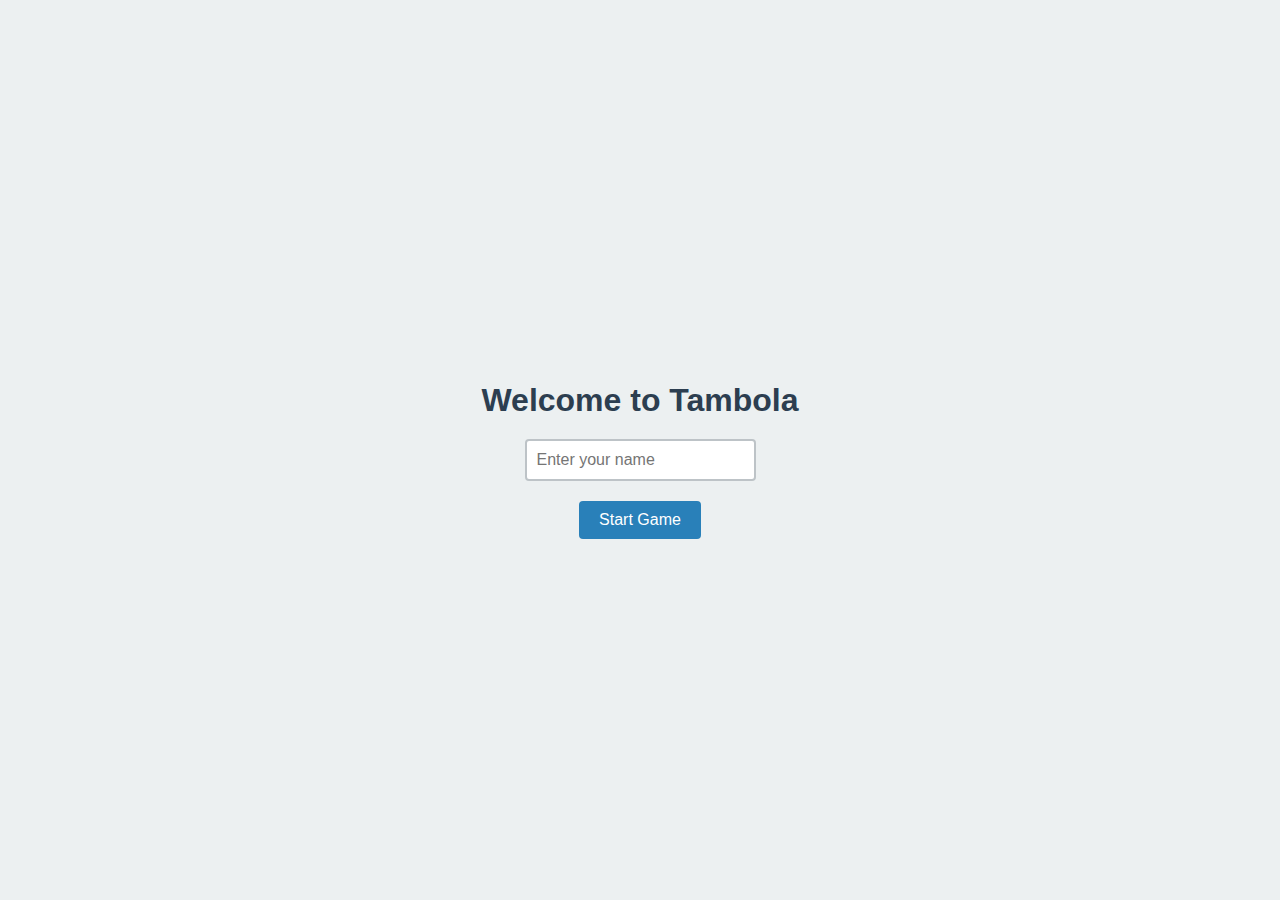
==== tambola/index.html @ fc3da627 "Adding Initial code" ====
<!DOCTYPE html>
<html lang="en">
<head>
  <meta charset="UTF-8">
  <meta name="viewport" content="width=device-width, initial-scale=1.0">
  <title>Tambola Game</title>
  <style>
    body {
      font-family: Arial, sans-serif;
      margin: 0;
      padding: 0;
      background-color: #f4f4f9;
      color: #333;
      text-align: center;
    }

    h1 {
      margin: 20px 0;
      color: #2c3e50;
    }

    .container {
      max-width: 800px;
      margin: 20px auto;
      padding: 20px;
      background: white;
      box-shadow: 0 4px 6px rgba(0, 0, 0, 0.1);
      border-radius: 8px;
    }

    .board {
      display: grid;
      grid-template-columns: repeat(10, 1fr);
      gap: 10px;
      margin-top: 20px;
    }

    .cell {
      padding: 20px;
      border: 2px solid #2c3e50;
      background-color: #ecf0f1;
      border-radius: 4px;
      font-size: 18px;
      font-weight: bold;
      cursor: pointer;
      transition: 0.3s;
    }

    .cell.called {
      background-color: #27ae60;
      color: white;
    }

    .button-container {
      margin: 20px 0;
    }

    button {
      background-color: #2980b9;
      color: white;
      padding: 10px 20px;
      border: none;
      border-radius: 4px;
      font-size: 16px;
      cursor: pointer;
      transition: 0.3s;
    }

    button:hover {
      background-color: #3498db;
    }

    .current-number {
      font-size: 24px;
      font-weight: bold;
      margin: 20px 0;
      color: #e74c3c;
    }

    .tickets {
      margin: 30px 0;
    }

    .ticket {
      display: grid;
      grid-template-columns: repeat(9, 1fr);
      gap: 5px;
      background-color: #fdfefe;
      padding: 10px;
      border: 2px solid #bdc3c7;
      border-radius: 8px;
      margin: 10px auto;
      max-width: 300px;
    }

    .ticket-cell {
      height: 40px;
      line-height: 40px;
      text-align: center;
      font-size: 16px;
      font-weight: bold;
      background-color: #ecf0f1;
      border-radius: 4px;
      transition: 0.3s;
    }

    .ticket-cell:not(:empty) {
      background-color: #3498db;
      color: white;
    }

    .welcome-screen, .game-screen {
      display: none;
    }

    .welcome-screen.active, .game-screen.active {
      display: block;
    }

    .welcome-container {
      display: flex;
      flex-direction: column;
      align-items: center;
      justify-content: center;
      height: 100vh;
      background-color: #ecf0f1;
    }

    .welcome-container input {
      padding: 10px;
      font-size: 16px;
      border: 2px solid #bdc3c7;
      border-radius: 4px;
      margin-bottom: 20px;
    }
  </style>
</head>
<body>
  <!-- Welcome Screen -->
  <div class="welcome-screen active" id="welcomeScreen">
    <div class="welcome-container">
      <h1>Welcome to Tambola</h1>
      <input type="text" id="playerName" placeholder="Enter your name" />
      <button onclick="startGame()">Start Game</button>
    </div>
  </div>

  <!-- Game Screen -->
  <div class="game-screen" id="gameScreen">
    <div class="container">
      <h1 id="gameTitle">Tambola Game</h1>
      <div class="current-number" id="currentNumber">Waiting for the first number...</div>
      <div class="button-container">
        <button onclick="generateNumber()">Generate Number</button>
        <button onclick="resetGame()">Reset Game</button>
        <button onclick="generateTickets()">Generate Tickets</button>
      </div>
      <div class="board" id="board"></div>
      <div class="tickets" id="tickets"></div>
    </div>
  </div>

  <script>
    // Initialize variables
    const totalNumbers = 90;
    const calledNumbers = new Set();
    const board = document.getElementById('board');
    const currentNumberDisplay = document.getElementById('currentNumber');
    const ticketsContainer = document.getElementById('tickets');
    const welcomeScreen = document.getElementById('welcomeScreen');
    const gameScreen = document.getElementById('gameScreen');
    const gameTitle = document.getElementById('gameTitle');

    // Show game screen and personalize title
    function startGame() {
      const playerName = document.getElementById('playerName').value.trim();
      if (playerName) {
        gameTitle.textContent = `Welcome, ${playerName}! Let's Play Tambola!`;
        welcomeScreen.classList.remove('active');
        gameScreen.classList.add('active');
        createBoard();
      } else {
        alert('Please enter your name to start the game.');
      }
    }

    // Create the board
    function createBoard() {
      board.innerHTML = '';
      for (let i = 1; i <= totalNumbers; i++) {
        const cell = document.createElement('div');
        cell.classList.add('cell');
        cell.textContent = i;
        cell.id = `cell-${i}`;
        board.appendChild(cell);
      }
    }

    // Generate a random number
    function generateNumber() {
      if (calledNumbers.size === totalNumbers) {
        currentNumberDisplay.textContent = 'All numbers have been called!';
        return;
      }

      let number;
      do {
        number = Math.floor(Math.random() * totalNumbers) + 1;
      } while (calledNumbers.has(number));

      calledNumbers.add(number);
      currentNumberDisplay.textContent = `Current Number: ${number}`;

      // Highlight the number on the board
      const cell = document.getElementById(`cell-${number}`);
      if (cell) {
        cell.classList.add('called');
      }

      // Highlight numbers on tickets
      highlightTickets(number);
    }

    // Reset the game
    function resetGame() {
      calledNumbers.clear();
      currentNumberDisplay.textContent = 'Waiting for the first number...';
      createBoard();
      ticketsContainer.innerHTML = '';
    }

    // Generate tickets
    function generateTickets() {
      ticketsContainer.innerHTML = '';
      for (let i = 0; i < 3; i++) { // Generate 3 tickets
        const ticket = createTicket();
        ticketsContainer.appendChild(ticket);
      }
    }

    // Create a single ticket
    function createTicket() {
      const ticket = document.createElement('div');
      ticket.classList.add('ticket');

      const numbers = Array.from({ length: 90 }, (_, i) => i + 1);
      shuffle(numbers);
      const ticketNumbers = numbers.slice(0, 15).sort((a, b) => a - b);

      let ticketIndex = 0;
      for (let i = 0; i < 27; i++) {
        const cell = document.createElement('div');
        cell.classList.add('ticket-cell');
        if (i % 9 < 5 && ticketIndex < ticketNumbers.length) {
          cell.textContent = ticketNumbers[ticketIndex];
          ticketIndex++;
        }
        ticket.appendChild(cell);
      }

      return ticket;
    }

    // Shuffle an array
    function shuffle(array) {
      for (let i = array.length - 1; i > 0; i--) {
        const j = Math.floor(Math.random() * (i + 1));
        [array[i], array[j]] = [array[j], array[i]];
      }
    }

    // Highlight numbers on tickets
    function highlightTickets(number) {
      const cells = document.querySelectorAll('.ticket-cell');
      cells.forEach(cell => {
        if (cell.textContent == number) {
          cell.style.backgroundColor = '#27ae60';
          cell.style.color = 'white';
        }
      });
    }
  </script>
</body>
</html>
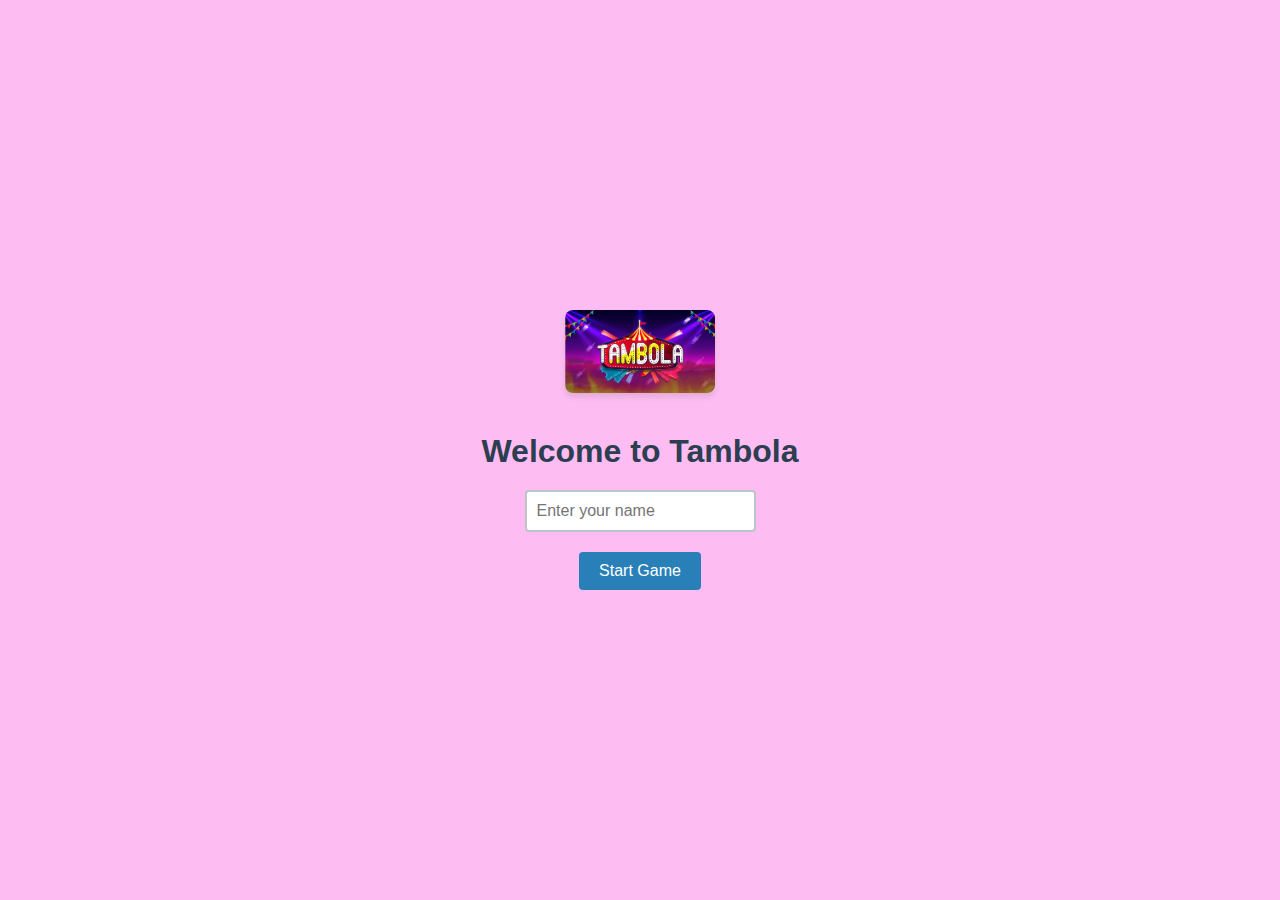
==== commit c8788073: "Added logo for the game and changed the backgroud for more visuals" ====
--- a/tambola/index.html
+++ b/tambola/index.html
@@ -9,9 +9,10 @@
       font-family: Arial, sans-serif;
       margin: 0;
       padding: 0;
-      background-color: #f4f4f9;
+      background-color: #fab7f1;
       color: #333;
       text-align: center;
+      
     }
 
     h1 {
@@ -123,7 +124,15 @@
       align-items: center;
       justify-content: center;
       height: 100vh;
-      background-color: #ecf0f1;
+      background-color: #fdbdf2;
+    }
+
+    .welcome-container img, .game-screen img {
+      width: 150px;
+      height: auto;
+      margin-bottom: 20px;
+      border-radius: 8px;
+      box-shadow: 0 4px 6px rgba(0, 0, 0, 0.1);
     }
 
     .welcome-container input {
@@ -139,6 +148,7 @@
   <!-- Welcome Screen -->
   <div class="welcome-screen active" id="welcomeScreen">
     <div class="welcome-container">
+      <img src="tambola.jpg.png" alt="Tambola Logo" />
       <h1>Welcome to Tambola</h1>
       <input type="text" id="playerName" placeholder="Enter your name" />
       <button onclick="startGame()">Start Game</button>
@@ -148,6 +158,7 @@
   <!-- Game Screen -->
   <div class="game-screen" id="gameScreen">
     <div class="container">
+      <img src="tambola.jpg.png" alt="Tambola Logo" />
       <h1 id="gameTitle">Tambola Game</h1>
       <div class="current-number" id="currentNumber">Waiting for the first number...</div>
       <div class="button-container">
@@ -281,4 +292,4 @@
     }
   </script>
 </body>
-</html>+</html>
